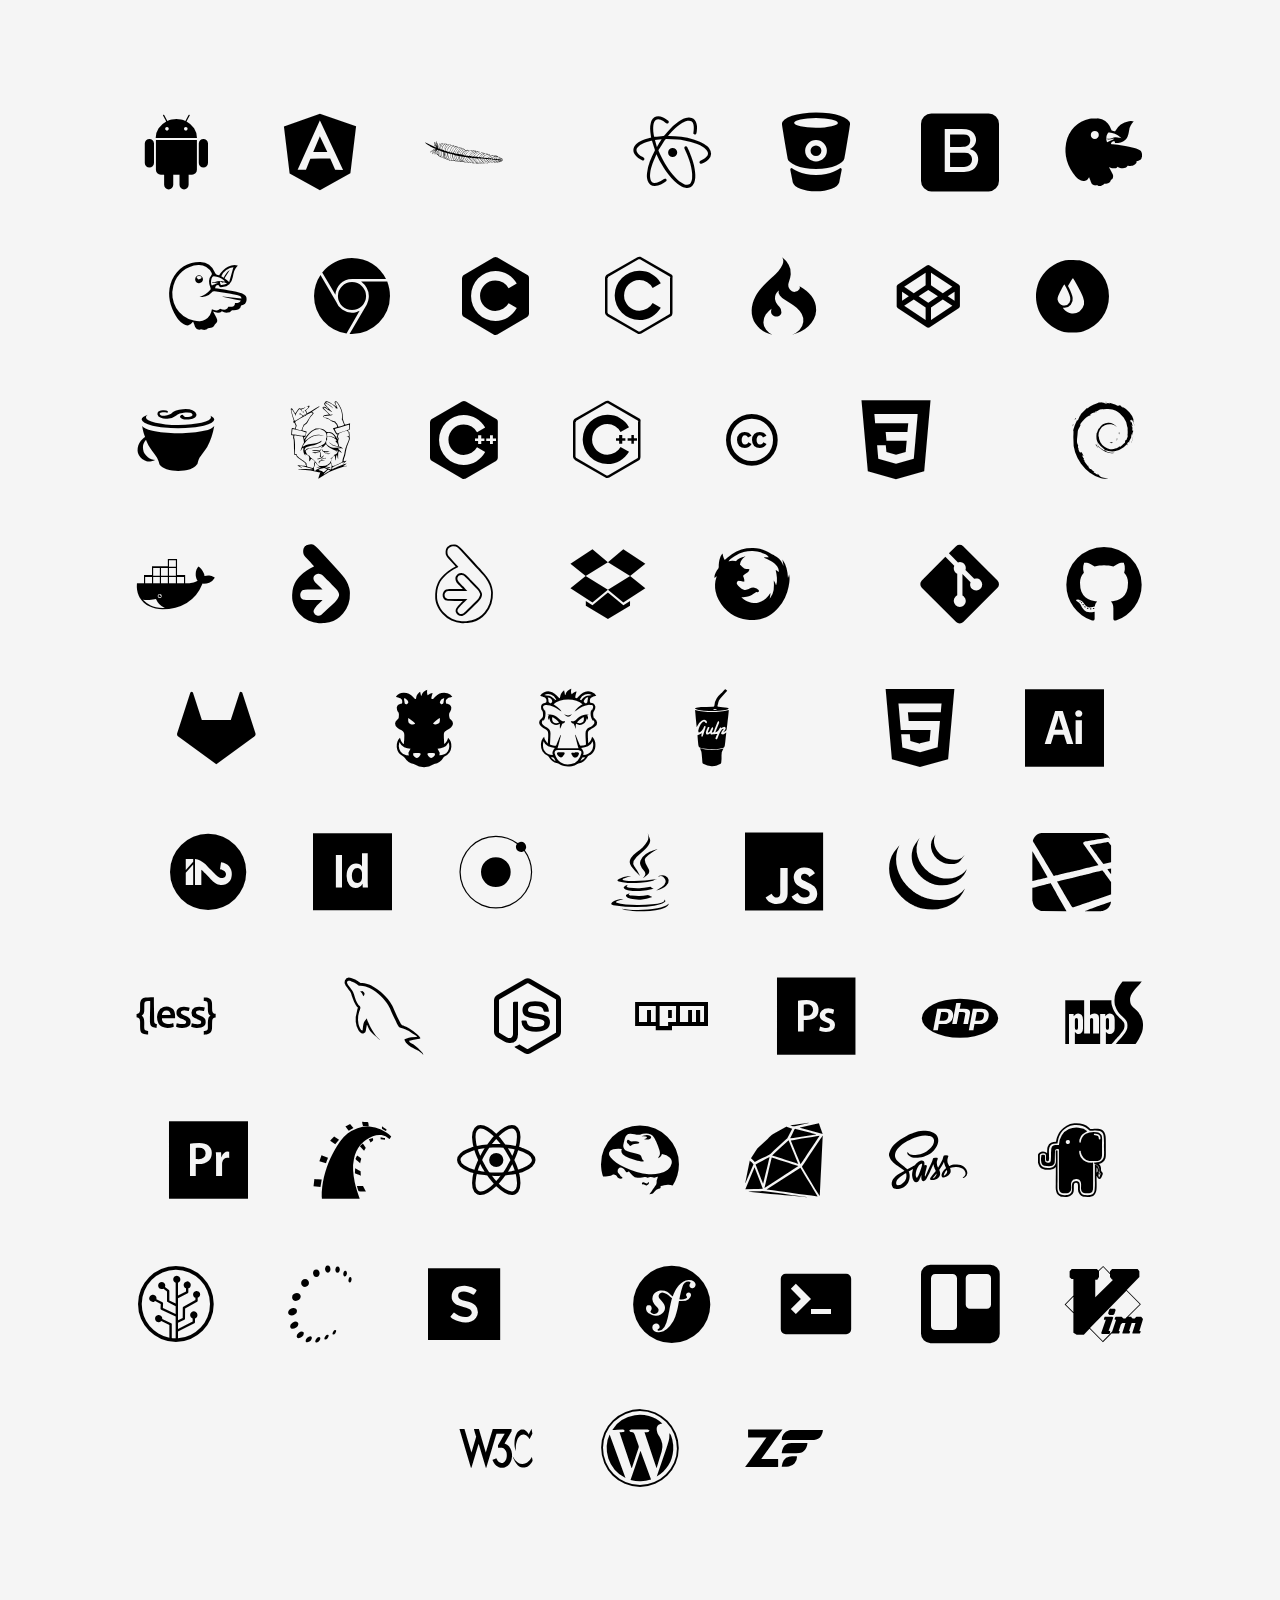
==== docs/index.html @ 936abf1d "rename demo folder" ====
<!doctype html>
<html>
<head>
    <meta charset="utf-8">
    <title>codeicons demo</title>
    <meta name="description" content="Programming, Languages, Workflow, icons collection By Vinces.io">
    <meta name="viewport" content="width=device-width, initial-scale=1">
    <link rel="stylesheet" href="../css/codeicons.css">
    <style media="screen">
    body {
      margin: 5rem;
      text-align: center;
      background: rgb(245, 245, 245);
    }
    i {
      display: inline-block;
      margin: 2rem;
      font-size: 5rem;
    }
    i:hover {
      opacity: 0.8;
    }
    </style>
    <script src="https://code.jquery.com/jquery-2.2.4.min.js"></script>
    <script>
        $.getJSON('codeicons.json', function(data) {
            $.each(data, function(index) {
                console.log(data[index].name);
                $("<i class=\"codeicon-" + data[index].name + "\"></i>").appendTo('.container');
            });
        });
    </script>
</head>
<body>

    <div class="container"></div>

</body>
</html>
---- css/codeicons.css ----
@font-face {
  font-family: 'codeicons';
  src:  url('../fonts/codeicons.eot');
  src:  url('../fonts/codeicons.eot#iefix') format('embedded-opentype'),
    url('../fonts/codeicons.ttf') format('truetype'),
    url('../fonts/codeicons.woff') format('woff'),
    url('../fonts/codeicons.svg#codeicons') format('svg');
  font-weight: normal;
  font-style: normal;
}

[class^="codeicon-"], [class*=" codeicon-"] {
  /* use !important to prevent issues with browser extensions that change fonts */
  font-family: 'codeicons' !important;
  speak: none;
  font-style: normal;
  font-weight: normal;
  font-variant: normal;
  text-transform: none;
  line-height: 1;

  /* Better Font Rendering =========== */
  -webkit-font-smoothing: antialiased;
  -moz-osx-font-smoothing: grayscale;
}

.codeicon-android:before {
  content: "\e900";
}
.codeicon-angularjs:before {
  content: "\e901";
}
.codeicon-apache:before {
  content: "\e902";
}
.codeicon-atom:before {
  content: "\e903";
}
.codeicon-bitbucket:before {
  content: "\e904";
}
.codeicon-bootstrap:before {
  content: "\e905";
}
.codeicon-bower:before {
  content: "\e906";
}
.codeicon-bower-line:before {
  content: "\e907";
}
.codeicon-chrome:before {
  content: "\e908";
}
.codeicon-cnormal:before {
  content: "\e909";
}
.codeicon-cnormal-line:before {
  content: "\e90a";
}
.codeicon-codeigniter:before {
  content: "\e90b";
}
.codeicon-codepen:before {
  content: "\e90c";
}
.codeicon-codrops:before {
  content: "\e90d";
}
.codeicon-coffeescript:before {
  content: "\e90e";
}
.codeicon-composer:before {
  content: "\e90f";
}
.codeicon-cplusplus:before {
  content: "\e910";
}
.codeicon-cplusplus-line:before {
  content: "\e911";
}
.codeicon-creativecommons:before {
  content: "\e912";
}
.codeicon-css3:before {
  content: "\e913";
}
.codeicon-debian:before {
  content: "\e914";
}
.codeicon-docker:before {
  content: "\e915";
}
.codeicon-doctrine:before {
  content: "\e916";
}
.codeicon-doctrine-line:before {
  content: "\e917";
}
.codeicon-dropbox:before {
  content: "\e918";
}
.codeicon-firefox:before {
  content: "\e919";
}
.codeicon-git:before {
  content: "\e91a";
}
.codeicon-github:before {
  content: "\e91b";
}
.codeicon-gitlab:before {
  content: "\e91c";
}
.codeicon-grunt:before {
  content: "\e91d";
}
.codeicon-grunt-line:before {
  content: "\e91e";
}
.codeicon-gulp:before {
  content: "\e91f";
}
.codeicon-html5:before {
  content: "\e920";
}
.codeicon-illustrator:before {
  content: "\e921";
}
.codeicon-in2com:before {
  content: "\e922";
}
.codeicon-indesign:before {
  content: "\e923";
}
.codeicon-ionic:before {
  content: "\e924";
}
.codeicon-java:before {
  content: "\e925";
}
.codeicon-javascript:before {
  content: "\e926";
}
.codeicon-jquery:before {
  content: "\e927";
}
.codeicon-laravel:before {
  content: "\e928";
}
.codeicon-less:before {
  content: "\e929";
}
.codeicon-mysql:before {
  content: "\e92a";
}
.codeicon-nodejs:before {
  content: "\e92b";
}
.codeicon-npm:before {
  content: "\e92c";
}
.codeicon-photoshop:before {
  content: "\e92d";
}
.codeicon-php:before {
  content: "\e92e";
}
.codeicon-phpstorm:before {
  content: "\e92f";
}
.codeicon-premierepro:before {
  content: "\e930";
}
.codeicon-rails:before {
  content: "\e931";
}
.codeicon-react:before {
  content: "\e932";
}
.codeicon-redhat:before {
  content: "\e933";
}
.codeicon-ruby:before {
  content: "\e934";
}
.codeicon-sass:before {
  content: "\e935";
}
.codeicon-slimphp:before {
  content: "\e936";
}
.codeicon-sourcetree:before {
  content: "\e937";
}
.codeicon-ssh:before {
  content: "\e938";
}
.codeicon-sublime:before {
  content: "\e939";
}
.codeicon-symfony:before {
  content: "\e93a";
}
.codeicon-terminal:before {
  content: "\e93b";
}
.codeicon-trello:before {
  content: "\e93c";
}
.codeicon-ubuntu:before {
  content: "\e93d";
}
.codeicon-vim:before {
  content: "\e93e";
}
.codeicon-w3c:before {
  content: "\e93f";
}
.codeicon-wordpress:before {
  content: "\e940";
}
.codeicon-zend:before {
  content: "\e941";
}
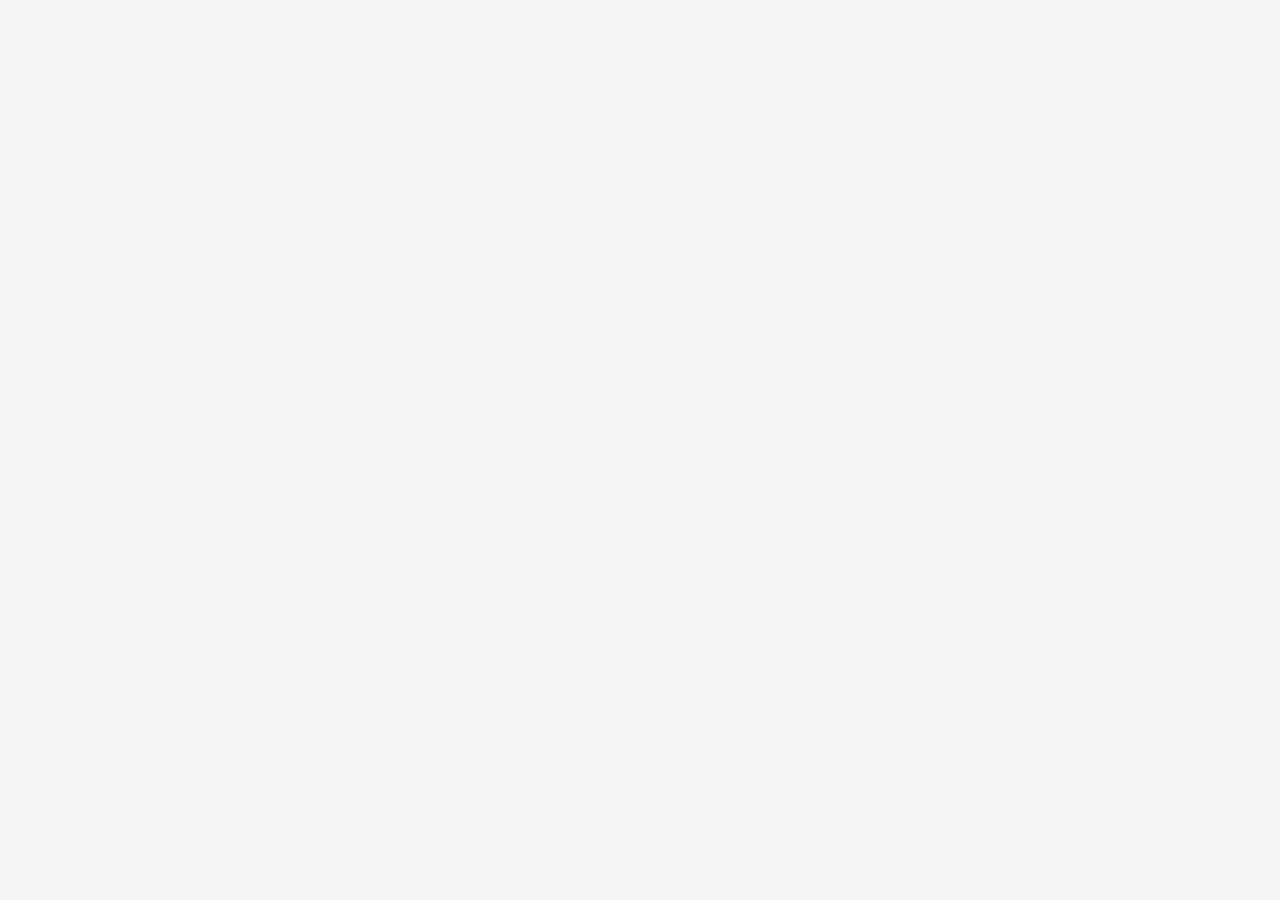
==== commit bb405c61: "Minors bower fixs and demo" ====
--- a/docs/index.html
+++ b/docs/index.html
@@ -5,7 +5,7 @@
     <title>codeicons demo</title>
     <meta name="description" content="Programming, Languages, Workflow, icons collection By Vinces.io">
     <meta name="viewport" content="width=device-width, initial-scale=1">
-    <link rel="stylesheet" href="../css/codeicons.css">
+    <link rel="stylesheet" href="codeicons.css">
     <style media="screen">
     body {
       margin: 5rem;
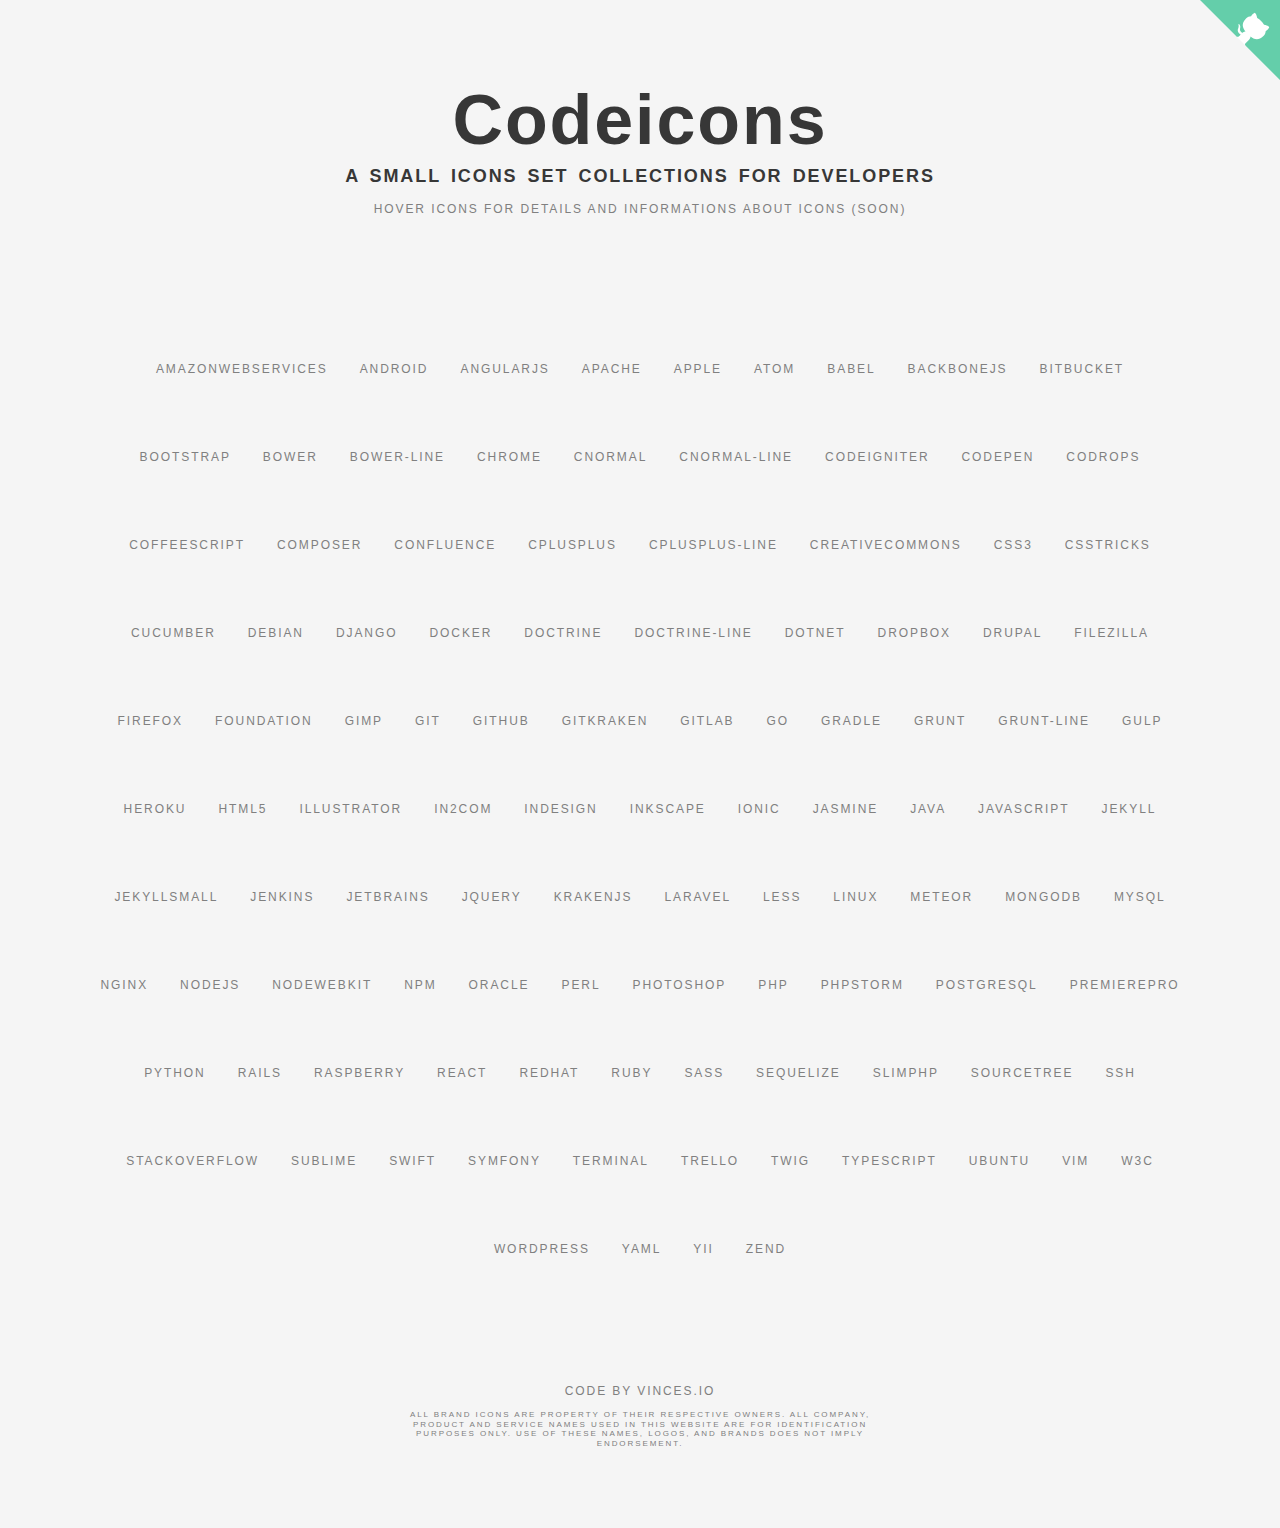
==== commit c02fa4c4: "update demo" ====
--- a/docs/index.html
+++ b/docs/index.html
@@ -2,38 +2,171 @@
 <html>
 <head>
     <meta charset="utf-8">
-    <title>codeicons demo</title>
+
+    <title>Codeicons demo</title>
+
     <meta name="description" content="Programming, Languages, Workflow, icons collection By Vinces.io">
     <meta name="viewport" content="width=device-width, initial-scale=1">
+
     <link rel="stylesheet" href="codeicons.css">
     <style media="screen">
-    body {
-      margin: 5rem;
-      text-align: center;
-      background: rgb(245, 245, 245);
-    }
-    i {
-      display: inline-block;
-      margin: 2rem;
-      font-size: 5rem;
-    }
-    i:hover {
-      opacity: 0.8;
-    }
+      body        { margin: 5rem; text-align: center; background: rgb(245, 245, 245); font-family: "Arial", sans-serif; color: #373737; }
+      h1          { font-size: 70px; margin-bottom: 6px; animation: colorAnimate 1.5s linear infinite; letter-spacing: 0.12rem;}
+      h2          { font-size: 18px; text-transform: uppercase; font-weight: light; letter-spacing: 0.12rem; word-spacing: 0.2rem; margin-top: 0; color: #373737;}
+      #container  { display: block; margin-top: 100px; margin-bottom: 100px; }
+      .ci-details { display: inline-block; margin: 1rem; }
+      p           { font-size: 12px; color: grey; text-transform: uppercase; letter-spacing: 0.12rem;}
+      i           { display: inline-block; font-size: 4rem; cursor: pointer; }
+      i:hover     { opacity: 0.8;  animation: colorAnimate 0.8s linear infinite; }
+      @keyframes colorAnimate { 0%{color:#36495E;} 30%{color: #4f6277;} 66%{color: #477370;} 100%{color:#36495E; } }
+      p.infos     { max-width: 500px; margin: 0 auto; font-size: 8px; color: grey; letter-spacing: 0.12rem; line-height: 1.2em;}
+      .github-corner:hover .octo-arm{animation:octocat-wave 560ms ease-in-out}@keyframes octocat-wave{0%,100%{transform:rotate(0)}20%,60%{transform:rotate(-25deg)}40%,80%{transform:rotate(10deg)}}@media (max-width:500px){.github-corner:hover .octo-arm{animation:none}.github-corner .octo-arm{animation:octocat-wave 560ms ease-in-out}}
     </style>
+
     <script src="https://code.jquery.com/jquery-2.2.4.min.js"></script>
     <script>
-        $.getJSON('codeicons.json', function(data) {
-            $.each(data, function(index) {
-                console.log(data[index].name);
-                $("<i class=\"codeicon-" + data[index].name + "\"></i>").appendTo('.container');
-            });
-        });
+      var data = [
+        { "name": "amazonwebservices",    "tags": ["cloud"] },
+        { "name": "android",              "tags": ["os", "mobile"] },
+        { "name": "angularjs",            "tags": ["framework", "javascript"] },
+        { "name": "apache",               "tags": ["php"] },
+        { "name": "apple",                "tags": ["os", "mobile"] },
+        { "name": "atom",                 "tags": ["editor"] },
+        { "name": "babel",                "tags": ["todo"] },
+        { "name": "backbonejs",           "tags": ["todo"] },
+        { "name": "bitbucket",            "tags": ["version-control"] },
+        { "name": "bootstrap",            "tags": ["css", "framework"] },
+        { "name": "bower",                "tags": ["package", "manager"] },
+        { "name": "bower-line",           "tags": ["package", "manager"] },
+        { "name": "chrome",               "tags": ["os", "browser"] },
+        { "name": "cnormal",              "tags": ["language"] },
+        { "name": "cnormal-line",         "tags": ["language"] },
+        { "name": "codeigniter",          "tags": ["framework", "php"] },
+        { "name": "codepen",              "tags": ["monitoring", "inspiration"] },
+        { "name": "codrops",              "tags": ["monitoring", "inspiration"] },
+        { "name": "coffeescript",         "tags": ["javascript", "language"] },
+        { "name": "composer",             "tags": ["package", "manager"] },
+        { "name": "confluence",           "tags": ["todo"] },
+        { "name": "cplusplus",            "tags": ["language"] },
+        { "name": "cplusplus-line",       "tags": ["language"] },
+        { "name": "creativecommons",      "tags": ["licence"] },
+        { "name": "css3",                 "tags": ["css", "language", "programming"] },
+        { "name": "csstricks",            "tags": ["css", "inspiration"] },
+        { "name": "cucumber",             "tags": ["todo"] },
+        { "name": "debian",               "tags": ["os", "server"] },
+        { "name": "django",               "tags": ["todo"] },
+        { "name": "docker",               "tags": ["platform", "deploy"] },
+        { "name": "doctrine",             "tags": ["orm"] },
+        { "name": "doctrine-line",        "tags": ["orm"] },
+        { "name": "dotnet",               "tags": ["todo"] },
+        { "name": "dropbox",              "tags": ["sharing", "mobile"] },
+        { "name": "drupal",               "tags": ["todo"] },
+        { "name": "filezilla",            "tags": ["todo"] },
+        { "name": "firefox",              "tags": ["browser"] },
+        { "name": "foundation",           "tags": ["todo"] },
+        { "name": "gimp",                 "tags": ["creative", "graphic"] },
+        { "name": "git",                  "tags": ["version-control"] },
+        { "name": "github",               "tags": ["version-control"] },
+        { "name": "gitkraken",            "tags": ["todo"] },
+        { "name": "gitlab",               "tags": ["version-control"] },
+        { "name": "go",                   "tags": ["language"] },
+        { "name": "gradle",               "tags": ["gradle"] },
+        { "name": "grunt",                "tags": ["task-runner", "nodejs"] },
+        { "name": "grunt-line",           "tags": ["task-runner", "nodejs"] },
+        { "name": "gulp",                 "tags": ["task-runner", "nodejs"] },
+        { "name": "heroku",               "tags": ["platform", "cloud"] },
+        { "name": "html5",                "tags": ["html", "language", "programming"] },
+        { "name": "illustrator",          "tags": ["creative", "vector"] },
+        { "name": "in2com",               "tags": ["bonus", "author"] },
+        { "name": "indesign",             "tags": ["creative", "layout"] },
+        { "name": "inkscape",             "tags": ["todo"] },
+        { "name": "ionic",                "tags": ["framework", "mobile"] },
+        { "name": "jasmine",              "tags": ["todo"] },
+        { "name": "java",                 "tags": ["programming", "language"] },
+        { "name": "javascript",           "tags": ["programming", "language"] },
+        { "name": "jekyll",               "tags": ["todo"] },
+        { "name": "jekyllsmall",          "tags": ["todo"] },
+        { "name": "jenkins",              "tags": ["todo"] },
+        { "name": "jetbrains",            "tags": ["todo"] },
+        { "name": "jquery",               "tags": ["library", "javascript"] },
+        { "name": "krakenjs",             "tags": ["todo"] },
+        { "name": "laravel",              "tags": ["php", "framework"] },
+        { "name": "less",                 "tags": ["css", "pre-processor"] },
+        { "name": "linux",                "tags": ["os"] },
+        { "name": "meteor",               "tags": ["todo"] },
+        { "name": "mongodb",              "tags": ["todo"] },
+        { "name": "mysql",                "tags": ["database", "language"] },
+        { "name": "nginx",                "tags": ["todo"] },
+        { "name": "nodejs",               "tags": ["javascript", "language"] },
+        { "name": "nodewebkit",           "tags": ["todo"] },
+        { "name": "npm",                  "tags": ["nodejs"] },
+        { "name": "oracle",               "tags": ["todo"] },
+        { "name": "perl",                 "tags": ["todo"] },
+        { "name": "photoshop",            "tags": ["creative", "graphic"] },
+        { "name": "php",                  "tags": ["programming", "language"] },
+        { "name": "phpstorm",             "tags": ["editor"] },
+        { "name": "postgresql",           "tags": ["todo"] },
+        { "name": "premierepro",          "tags": ["creative", "videos"] },
+        { "name": "python",               "tags": ["todo"] },
+        { "name": "rails",                "tags": ["framework"] },
+        { "name": "raspberry",            "tags": ["todo"] },
+        { "name": "react",                "tags": ["framework"] },
+        { "name": "redhat",               "tags": ["framework"] },
+        { "name": "ruby",                 "tags": ["programming", "language"] },
+        { "name": "sass",                 "tags": ["css", "pre-processor"] },
+        { "name": "sequelize",            "tags": ["todo"] },
+        { "name": "slimphp",              "tags": ["php", "framework"] },
+        { "name": "sourcetree",           "tags": ["platform", "version-control"] },
+        { "name": "ssh",                  "tags": ["security"] },
+        { "name": "stackoverflow",        "tags": ["todo"] },
+        { "name": "sublime",              "tags": ["editor"] },
+        { "name": "swift",                "tags": ["language", "mobile"] },
+        { "name": "symfony",              "tags": ["php", "framework"] },
+        { "name": "terminal",             "tags": ["bash"] },
+        { "name": "trello",               "tags": ["platform", "organize"] },
+        { "name": "twig",                 "tags": ["todo"] },
+        { "name": "typescript",           "tags": ["todo"] },
+        { "name": "ubuntu",               "tags": ["todo"] },
+        { "name": "vim",                  "tags": ["editor", "bash"] },
+        { "name": "w3c",                  "tags": ["platform", "validation"] },
+        { "name": "wordpress",            "tags": ["cms"] },
+        { "name": "yaml",                 "tags": ["todo"] },
+        { "name": "yii",                  "tags": ["todo"] },
+        { "name": "zend",                 "tags": ["php", "framework"] }
+      ];
+
+      // ADD ICONS TO CONTAINER
+      $(document).ready(function() {
+
+          $.each(data, function(index) {
+              console.log(data[index].name);
+              $('#container')
+                .append($("<div></div>")
+                        .addClass('ci-details')
+                        .append($("<i></i>")
+                                .addClass('codeicon-' + data[index].name)
+                                .attr( "tags", data[index].tags ))
+                        .append($("<p>"+data[index].name+"</p>"))
+              );
+          });
+
+      });
     </script>
+
 </head>
-<body>
+<body class="bg-animate">
+    
+    <a href="https://github.com/Sp0ne/codeicons" class="github-corner" aria-label="View source on Github"><svg width="80" height="80" viewBox="0 0 250 250" style="fill:#64CEAA; color:#fff; position: absolute; top: 0; border: 0; right: 0;" aria-hidden="true"><path d="M0,0 L115,115 L130,115 L142,142 L250,250 L250,0 Z"></path><path d="M128.3,109.0 C113.8,99.7 119.0,89.6 119.0,89.6 C122.0,82.7 120.5,78.6 120.5,78.6 C119.2,72.0 123.4,76.3 123.4,76.3 C127.3,80.9 125.5,87.3 125.5,87.3 C122.9,97.6 130.6,101.9 134.4,103.2" fill="currentColor" style="transform-origin: 130px 106px;" class="octo-arm"></path><path d="M115.0,115.0 C114.9,115.1 118.7,116.5 119.8,115.4 L133.7,101.6 C136.9,99.2 139.9,98.4 142.2,98.6 C133.8,88.0 127.5,74.4 143.8,58.0 C148.5,53.4 154.0,51.2 159.7,51.0 C160.3,49.4 163.2,43.6 171.4,40.1 C171.4,40.1 176.1,42.5 178.8,56.2 C183.1,58.6 187.2,61.8 190.9,65.4 C194.5,69.0 197.7,73.2 200.1,77.6 C213.8,80.2 216.3,84.9 216.3,84.9 C212.7,93.1 206.9,96.0 205.4,96.6 C205.1,102.4 203.0,107.8 198.3,112.5 C181.9,128.9 168.3,122.5 157.7,114.1 C157.9,116.9 156.7,120.9 152.7,124.9 L141.0,136.5 C139.8,137.7 141.6,141.9 141.8,141.8 Z" fill="currentColor" class="octo-body"></path></svg></a>
+    
+    <h1>Codeicons</h1>
+    <h2>A small Icons set collections for developers</h2>
+    <p>Hover icons for details and informations about icons (Soon)</p>
 
-    <div class="container"></div>
+    <div id="container"></div>
+
+    <p>Code by Vinces.io</p>
+
+    <p class="infos">All brand icons are property of their respective owners. All company, product and service names used in this website are for identification purposes only. Use of these names, logos, and brands does not imply endorsement.</p>
 
 </body>
 </html>
